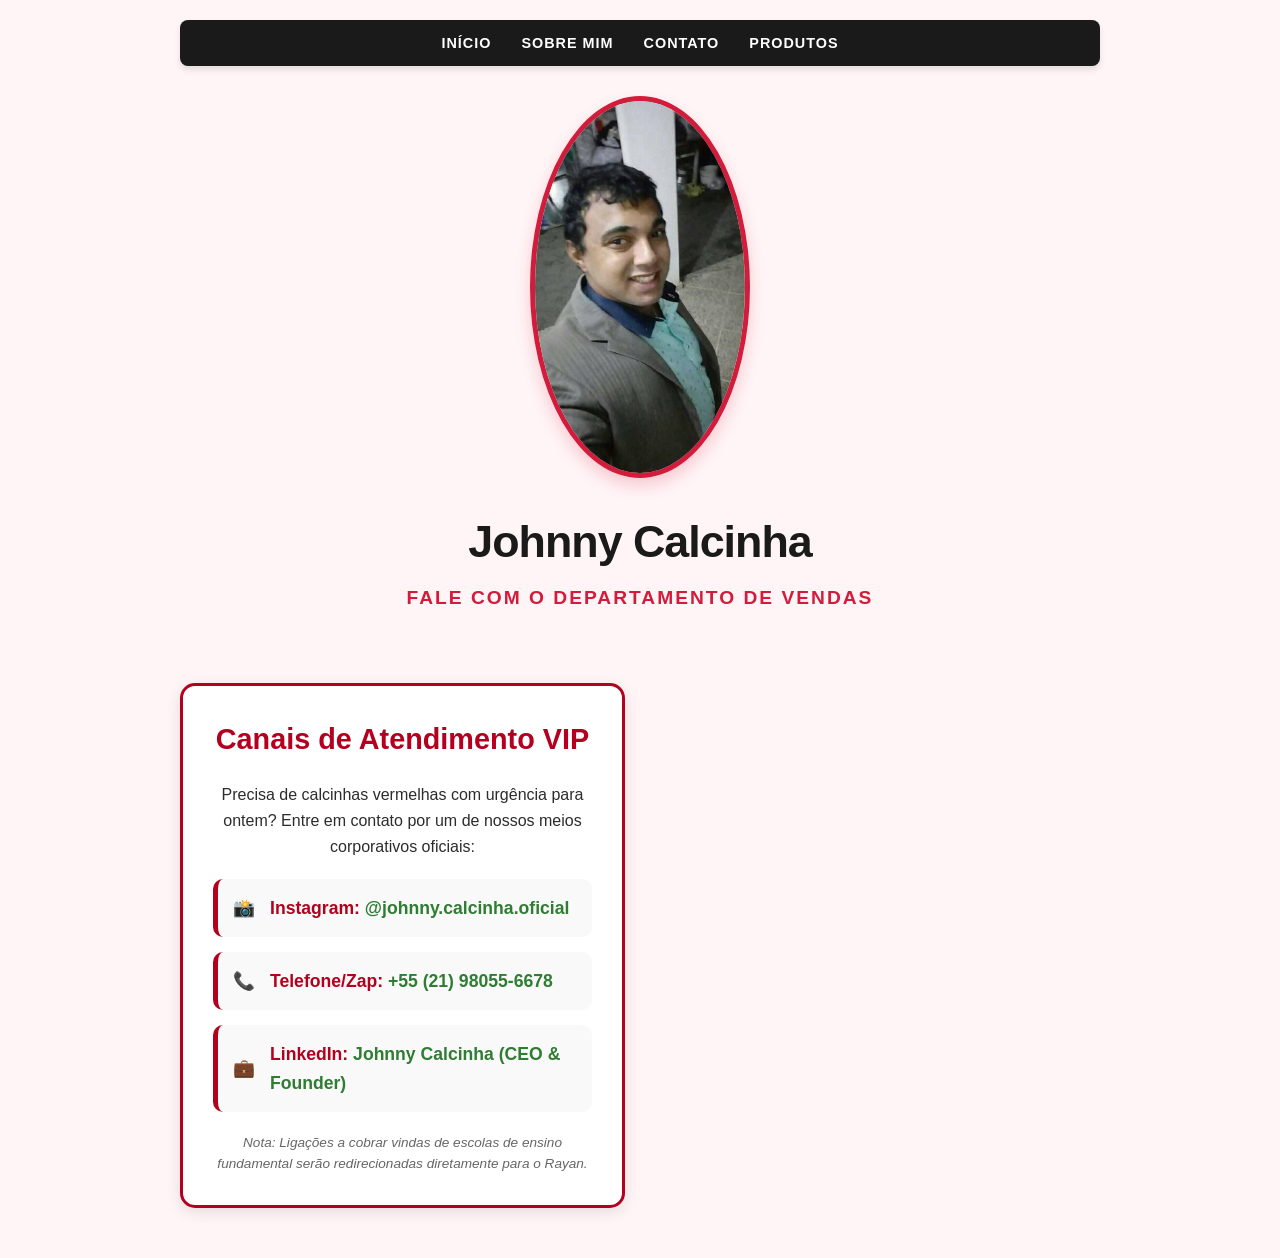
==== contatos.html @ a2b3d3b5 "Ajustando estrutura das pastas" ====
<!DOCTYPE html>
<html lang="pt-br">
<head>
    <meta charset="UTF-8">
    <meta name="viewport" content="width=device-width, initial-scale=1.0">
    <title>Contato - Johnny Calcinha</title>
    <link rel="stylesheet" href="index.css">
    <style>
        /* Centralizar e estilizar os contatos */
        .contatos-container {
            max-width: 600px !important;
            margin: 30px auto !important;
            background: #fff !important;
            border: 3px solid #b3001e !important;
            border-radius: 15px !important;
            padding: 30px !important;
            box-shadow: 0 4px 15px rgba(0,0,0,0.1) !important;
            text-align: center !important;
        }

        .contatos-container h3 {
            color: #b3001e !important;
            font-size: 1.8em !important;
            margin-bottom: 20px !important;
        }

        .lista-contatos {
            list-style: none !important;
            padding: 0 !important;
            margin: 20px 0 !important;
            text-align: left !important;
        }

        .item-contato {
            background: #f9f9f9 !important;
            margin: 15px 0 !important;
            padding: 15px !important;
            border-radius: 10px !important;
            border-left: 5px solid #b3001e !important;
            font-size: 1.1em !important;
            display: flex !important;
            align-items: center !important;
            gap: 15px !important;
        }

        .item-contato strong {
            color: #b3001e !important;
        }

        .item-contato a {
            color: #2e7d32 !important;
            text-decoration: none !important;
            font-weight: bold !important;
        }

        .item-contato a:hover {
            text-decoration: underline !important;
        }

        .aviso-contato {
            font-size: 0.85em !important;
            color: #666 !important;
            margin-top: 20px !important;
            font-style: italic !important;
        }
    </style>
</head>
<body>
    <div class="container">
        <nav>
            <ul>
                <li><a href="index.html">Início</a></li>
                <li><a href="sobre-mim.html">Sobre mim</a></li>
                <li><a href="contatos.html">Contato</a></li>
                <li><a href="produtos.html">Produtos</a></li>
            </ul>
        </nav>
    
        <header> 
            <!-- Usando a foto clássica dele no terno/social -->
            <div class="center">
                <img src="Imagens/Johnny_1.jfif" alt="Foto profissional de Johnny Calcinha">
            </div>
            <h1>Johnny Calcinha</h1>
            <h2>Fale com o Departamento de Vendas</h2>
            
            <main>
                <div class="contatos-container">
                    <h3>Canais de Atendimento VIP</h3>
                    <p>Precisa de calcinhas vermelhas com urgência para ontem? Entre em contato por um de nossos meios corporativos oficiais:</p>
                    
                    <ul class="lista-contatos">
                        <!-- Instagram -->
                        <li class="item-contato">
                            <span>📸</span>
                            <div>
                                <strong>Instagram:</strong> 
                                <a href="https://instagram.com/johnny.calcinha.oficial" target="_blank">@johnny.calcinha.oficial</a>
                            </div>
                        </li>

                        <!-- Telefone -->
                        <li class="item-contato">
                            <span>📞</span>
                            <div>
                                <strong>Telefone/Zap:</strong> 
                                <a href="https://wa.me/5521980556678" target="_blank">+55 (21) 98055-6678</a>
                            </div>
                        </li>

                        <!-- LinkedIn -->
                        <li class="item-contato">
                            <span>💼</span>
                            <div>
                                <strong>LinkedIn:</strong> 
                                <a href="https://linkedin.com/in/johnny-calcinha-ceo" target="_blank">Johnny Calcinha (CEO & Founder)</a>
                            </div>
                        </li>
                    </ul>

                    <p class="aviso-contato">Nota: Ligações a cobrar vindas de escolas de ensino fundamental serão redirecionadas diretamente para o Rayan.</p>
                </div>
            </main>
        </header>
    </div>
</body>
</html>
---- index.css ----
/* Reset básico para limpar margens e paddings padrão */
* {
    margin: 0;
    padding: 0;
    box-sizing: border-box;
}

body {
    font-family: 'Segoe UI', Tahoma, Geneva, Verdana, sans-serif;
    background-color: #fff5f6; /* Um fundo bem suave com um toque sutil de rosa/vermelho */
    color: #2c2c2c;
    line-height: 1.6;
}

/* Container principal para centralizar e limitar a largura do site */
.container {
    max-width: 960px;
    margin: 0 auto;
    padding: 20px;
}

/* --- NAVEGAÇÃO --- */
nav {
    background-color: #1a1a1a;
    border-radius: 8px;
    padding: 10px 20px;
    margin-bottom: 30px;
    box-shadow: 0 4px 6px rgba(0, 0, 0, 0.1);
}

nav ul {
    list-style: none;
    display: flex;
    justify-content: center;
    gap: 30px;
}

nav ul li a {
    color: #ffffff;
    text-decoration: none;
    font-weight: 600;
    text-transform: uppercase;
    font-size: 0.9rem;
    letter-spacing: 1px;
    transition: color 0.3s ease;
}

nav ul li a:hover {
    color: #ff3b5c; /* Destaque em vermelho vivo ao passar o mouse */
}

/* --- CABEÇALHO E APRESENTAÇÃO --- */
header {
    text-align: center;
}

/* Estilização da foto do Johnny Calcinha */
.center img {
    max-width: 220px;
    height: auto;
    border-radius: 50%; /* Deixa a imagem redondinha */
    border: 5px solid #d31c3c; /* Borda vermelha charmosa */
    box-shadow: 0 8px 16px rgba(211, 28, 60, 0.2);
    margin-bottom: 20px;
    transition: transform 0.3s ease;
}

.center img:hover {
    transform: scale(1.05); /* Efeito de zoom suave ao passar o mouse */
}

h1 {
    font-size: 2.8rem;
    color: #1a1a1a;
    margin-bottom: 5px;
    font-weight: 800;
    letter-spacing: -1px;
}

h2 {
    font-size: 1.2rem;
    color: #d31c3c; /* Vermelho assinatura */
    text-transform: uppercase;
    letter-spacing: 2px;
    margin-bottom: 40px;
    font-weight: 600;
}

/* --- CONTEÚDO PRINCIPAL --- */
main {
    display: grid;
    grid-template-columns: 1fr 1fr; /* Divide as duas seções em duas colunas no desktop */
    gap: 30px;
    text-align: left;
    margin-top: 20px;
}

section {
    background: #ffffff;
    padding: 30px;
    border-radius: 12px;
    border-top: 4px solid #d31c3c; /* Detalhe em vermelho no topo do card */
    box-shadow: 0 10px 20px rgba(0, 0, 0, 0.05);
    transition: translateY 0.3s ease;
}

section:hover {
    transform: translateY(-5px); /* Dá uma leve levantada ao passar o mouse */
}

section h3 {
    font-size: 1.4rem;
    color: #1a1a1a;
    margin-bottom: 15px;
    border-bottom: 2px solid #f0f0f0;
    padding-bottom: 8px;
}

section p {
    font-size: 1rem;
    color: #555555;
    text-align: justify;
}

/* --- RESPONSIVIDADE (Para Celulares) --- */
@media (max-width: 768px) {
    main {
        grid-template-columns: 1fr; /* No celular, as seções ficam uma embaixo da outra */
    }

    h1 {
        font-size: 2.2rem;
    }

    nav ul {
        flex-direction: column;
        align-items: center;
        gap: 15px;
    }
}
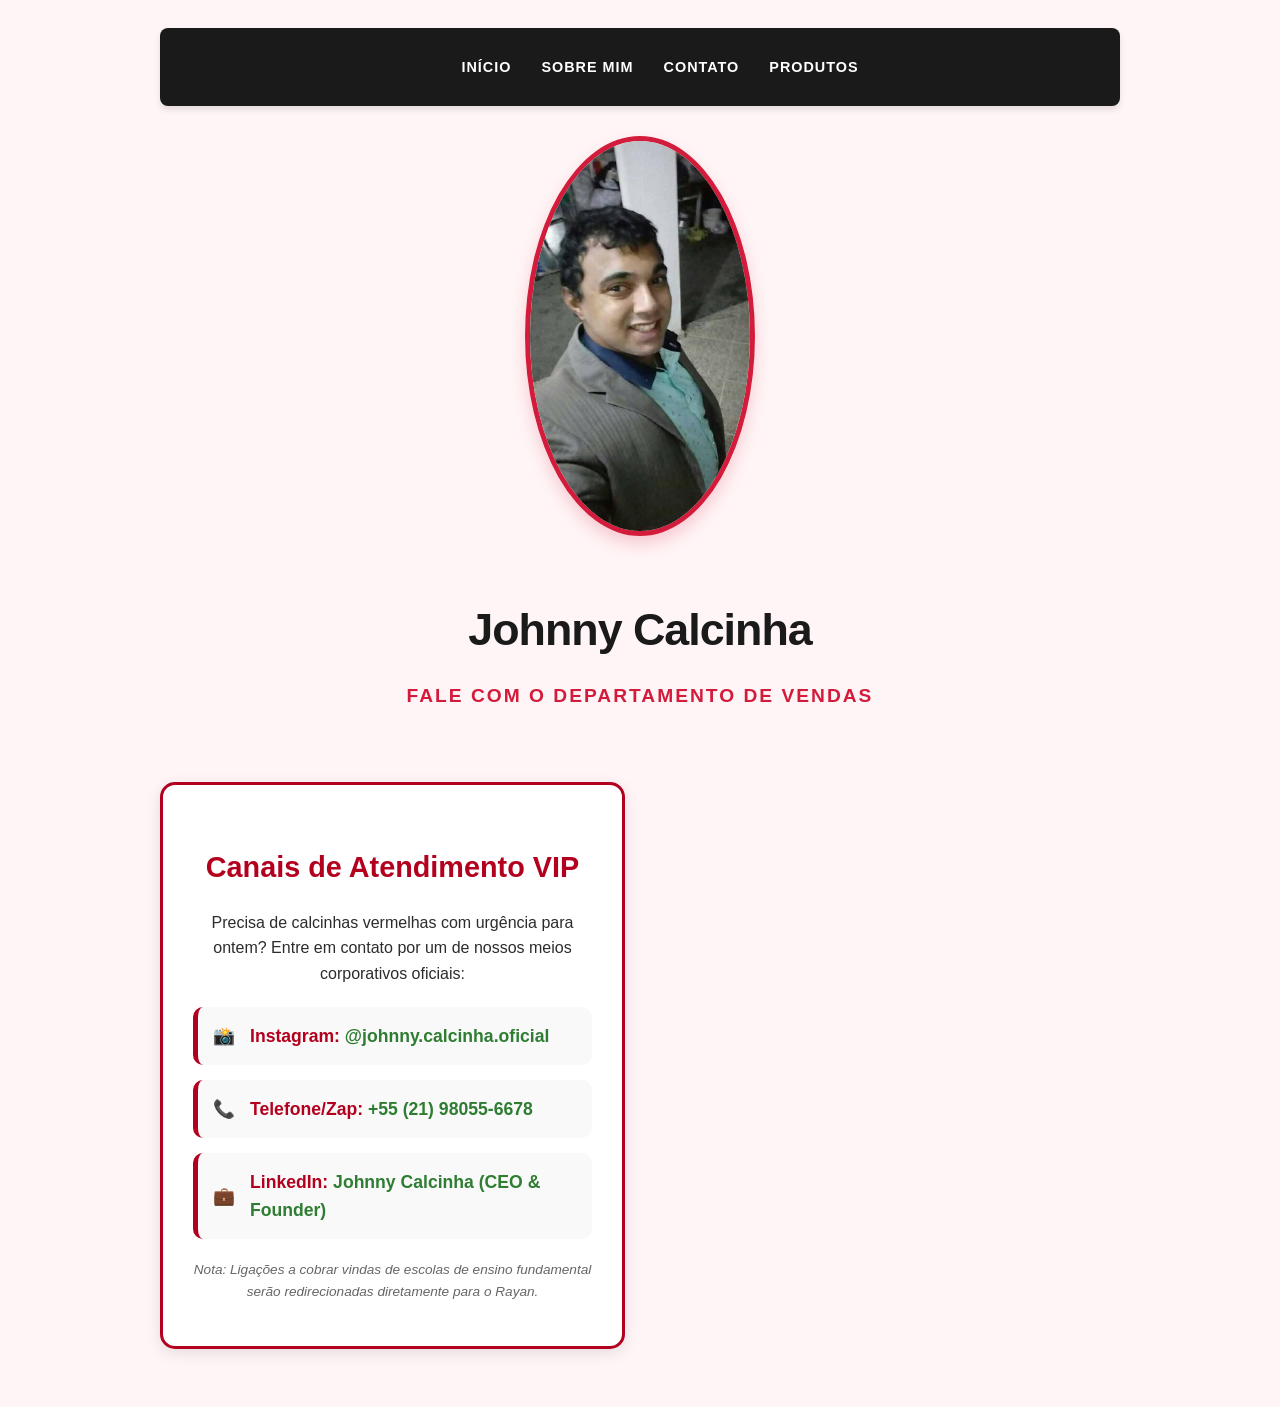
==== commit 06f4ba00: "F" ====
--- a/contatos.html
+++ b/contatos.html
@@ -123,5 +123,21 @@
             </main>
         </header>
     </div>
+    <script>
+        const luz = document.getElementById('luz-mouse');
+
+        if (!luz) {
+            console.error("ERRO: A div 'luz-mouse' não foi encontrada no HTML!");
+        }
+
+        document.addEventListener('mousemove', (e) => {
+            // Pegamos a posição do mouse na janela + o quanto a página rolou
+            const posX = e.clientX + window.pageXOffset;
+            const posY = e.clientY + window.pageYOffset;
+            
+            luz.style.left = posX + 'px';
+            luz.style.top = posY + 'px';
+        });
+    </script>
 </body>
 </html>
--- a/index.css
+++ b/index.css
@@ -1,13 +1,14 @@
-/* Reset básico para limpar margens e paddings padrão */
-* {
+//* Reset básico para limpar margens e paddings padrão */
+*, body {
     margin: 0;
     padding: 0;
     box-sizing: border-box;
+    cursor: url('Imagens/CursorCalcinha.png'), auto !important; /* Força o cursor em tudo desde a raiz */
 }
 
 body {
     font-family: 'Segoe UI', Tahoma, Geneva, Verdana, sans-serif;
-    background-color: #fff5f6; /* Um fundo bem suave com um toque sutil de rosa/vermelho */
+    background-color: #fff5f6; 
     color: #2c2c2c;
     line-height: 1.6;
 }
@@ -137,4 +138,37 @@
         align-items: center;
         gap: 15px;
     }
+}
+
+/* --- LINKS E BOTÕES --- */
+a, button {
+    cursor: url('Imagens/CursorCalcinha.png'), pointer !important; 
+}
+
+/* --- EFEITO DE LUZ --- */
+#luz-mouse {
+    position: absolute; /* Mudamos de fixed para absolute! */
+    width: 60px;
+    height: 60px;
+    background: radial-gradient(circle, rgba(255, 0, 0, 0.8) 0%, rgba(255, 0, 0, 0) 70%);
+    border-radius: 50%;
+    pointer-events: none; /* Garante que você consiga clicar nos links "atrás" da luz */
+    z-index: 9999;
+    transform: translate(-50%, -50%); /* Centraliza a div no cursor */
+    animation: piscarVermelho 1s infinite alternate;
+    
+    /* Importante: Começar escondido para não dar o bug de travar no início */
+    left: -100px; 
+    top: -100px;
+}
+
+@keyframes piscarVermelho {
+    0% {
+        opacity: 0.3;
+        transform: translate(-50%, -50%) scale(0.8);
+    }
+    100% {
+        opacity: 1;
+        transform: translate(-50%, -50%) scale(1.2);
+    }
 }
